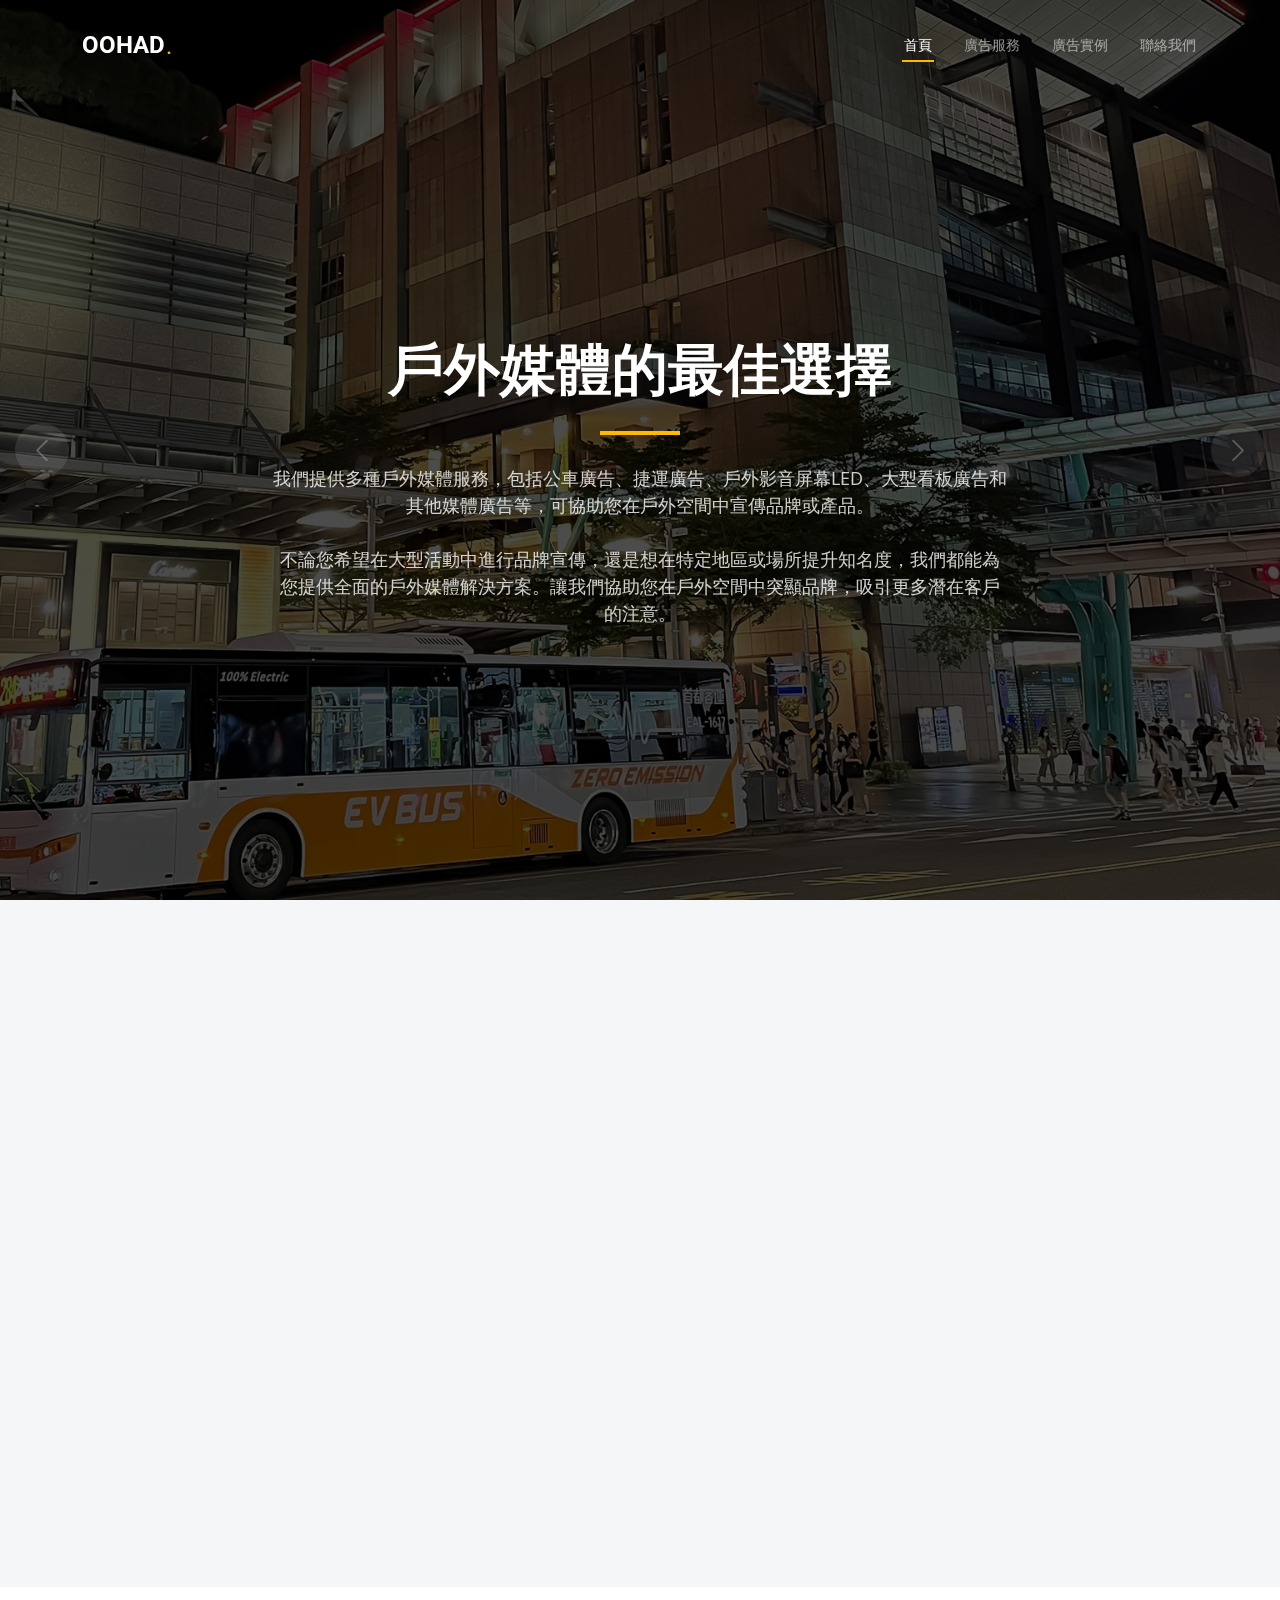
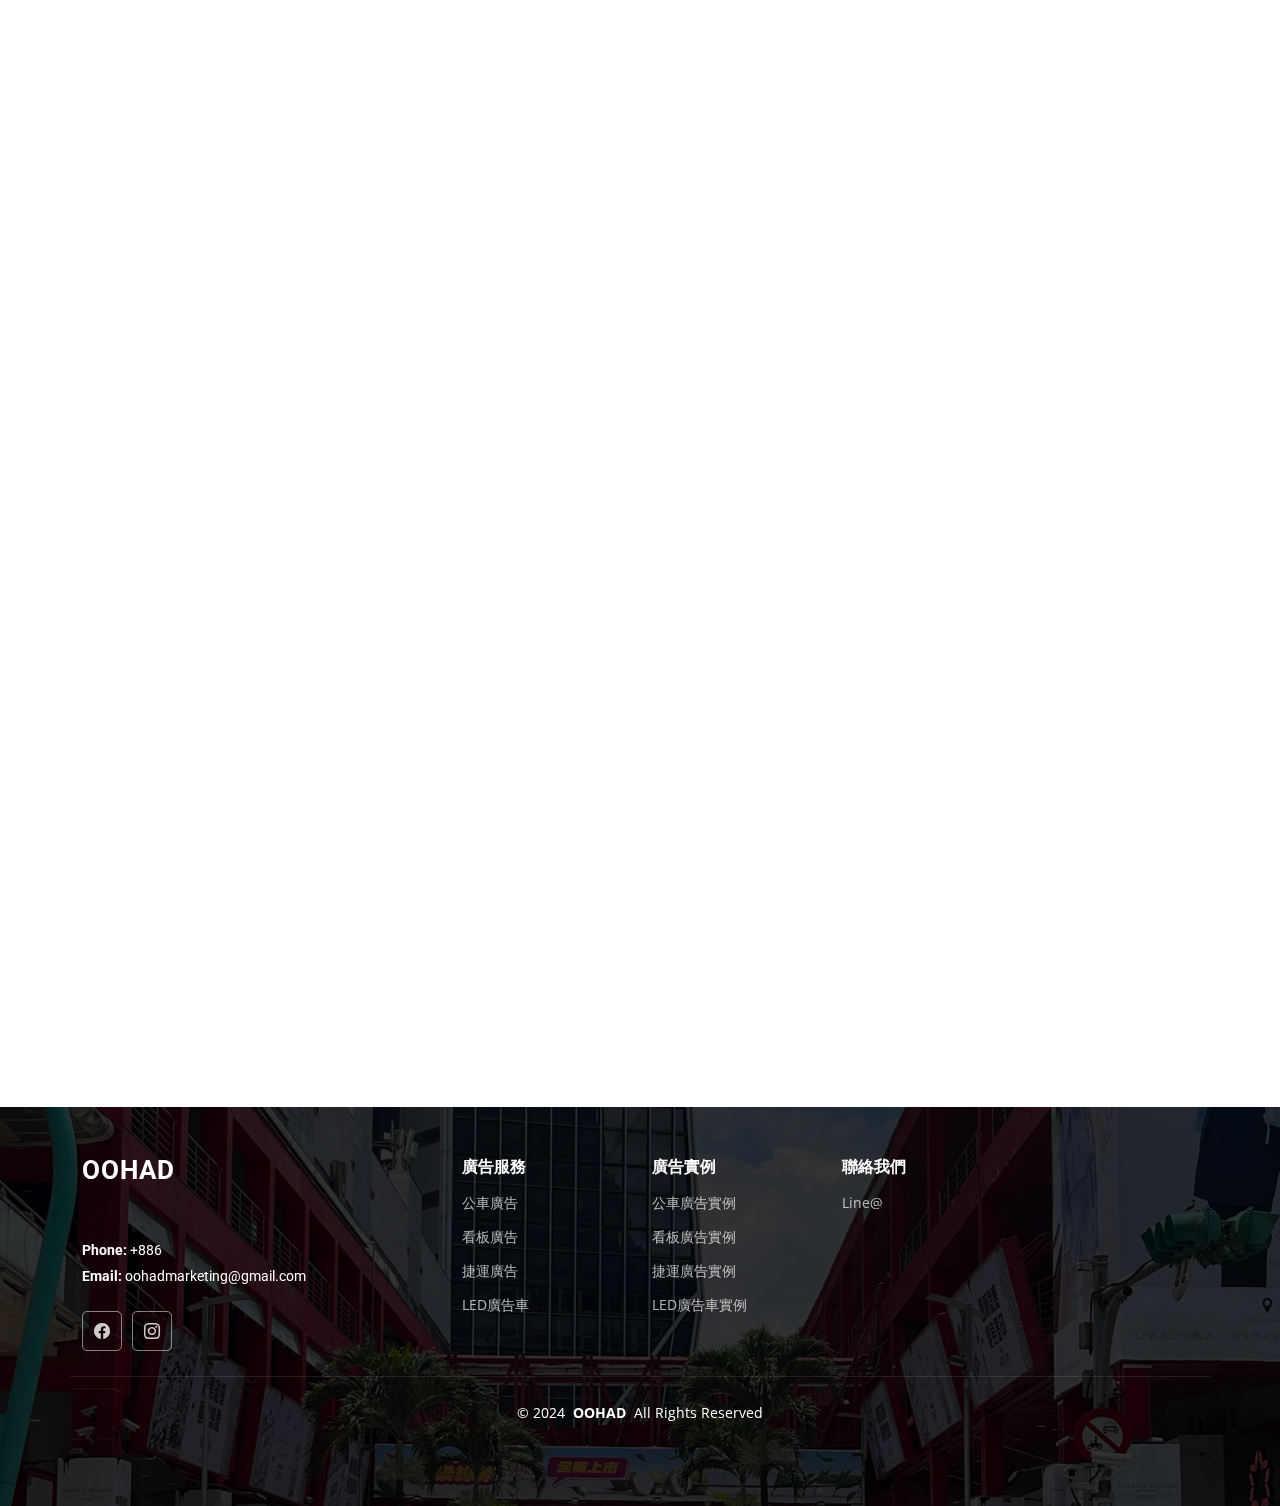
==== index.html @ e735b122 "oohad" ====
<!DOCTYPE html>
<html lang="zh-hant-TW">

<head>
  <meta charset="utf-8">
  <meta content="width=device-width, initial-scale=1.0" name="viewport">
  <title>OOHAD 戶外媒體的最佳選擇-公車廣告-捷運廣告</title>
  <meta content="" name="description">
  <meta content="" name="keywords">

  <!-- Favicons -->
  <link href="assets/img/favicon.png" rel="icon">
  <link href="assets/img/apple-touch-icon.png" rel="apple-touch-icon">

  <!-- Fonts -->
  <link href="https://fonts.googleapis.com" rel="preconnect">
  <link href="https://fonts.gstatic.com" rel="preconnect" crossorigin>
  <link href="https://fonts.googleapis.com/css2?family=Roboto:ital,wght@0,100;0,300;0,400;0,500;0,700;0,900;1,100;1,300;1,400;1,500;1,700;1,900&family=Open+Sans:ital,wght@0,300;0,400;0,500;0,600;0,700;0,800;1,300;1,400;1,500;1,600;1,700;1,800&family=Poppins:ital,wght@0,100;0,200;0,300;0,400;0,500;0,600;0,700;0,800;0,900;1,100;1,200;1,300;1,400;1,500;1,600;1,700;1,800;1,900&display=swap" rel="stylesheet">

  <!-- Vendor CSS Files -->
  <link href="assets/vendor/bootstrap/css/bootstrap.min.css" rel="stylesheet">
  <link href="assets/vendor/bootstrap-icons/bootstrap-icons.css" rel="stylesheet">
  <link href="assets/vendor/aos/aos.css" rel="stylesheet">
  <link href="assets/vendor/glightbox/css/glightbox.min.css" rel="stylesheet">
  <link href="assets/vendor/swiper/swiper-bundle.min.css" rel="stylesheet">

  <!-- Main CSS File -->
  <link href="assets/css/main.css" rel="stylesheet">

</head>

<body class="index-page">

  <header id="header" class="header d-flex align-items-center fixed-top">
    <div class="container-fluid container-xl position-relative d-flex align-items-center justify-content-between">

      <a href="index.html" class="logo d-flex align-items-center">
        <!-- Uncomment the line below if you also wish to use an image logo -->
        <!-- <img src="assets/img/logo.png" alt=""> -->
        <h1 class="sitename">OOHAD</h1> <span>.</span>
      </a>

      <nav id="navmenu" class="navmenu">
        <ul>
          <li><a href="index.html" class="active">首頁</a></li>
          <li><a href="services.html">廣告服務</a></li>
          <li><a href="projects.html">廣告實例</a></li>
          <li><a href="contact.html">聯絡我們</a></li>
        </ul>
        <i class="mobile-nav-toggle d-xl-none bi bi-list"></i>
      </nav>

    </div>
  </header>

  <main class="main">

    <!-- Hero Section -->
    <section id="hero" class="hero section">

      <div class="info d-flex align-items-center">
        <div class="container">
          <div class="row justify-content-center" data-aos="fade-up" data-aos-delay="100">
            <div class="col-lg-8 text-center">
              <h2>戶外媒體的最佳選擇</h2>    
              <p>我們提供多種戶外媒體服務，包括公車廣告、捷運廣告、戶外影音屏幕LED、大型看板廣告和其他媒體廣告等，可協助您在戶外空間中宣傳品牌或產品。<br><br>不論您希望在大型活動中進行品牌宣傳，還是想在特定地區或場所提升知名度，我們都能為您提供全面的戶外媒體解決方案。讓我們協助您在戶外空間中突顯品牌，吸引更多潛在客戶的注意。</p>
            </div>
          </div>
        </div>
      </div>

      <div id="hero-carousel" class="carousel slide" data-bs-ride="carousel" data-bs-interval="5000">

        <div class="carousel-item active">
          <img src="assets/img/hero-carousel/hero-carousel-1.jpg" alt="">
        </div>

        <a class="carousel-control-prev" href="#hero-carousel" role="button" data-bs-slide="prev">
          <span class="carousel-control-prev-icon bi bi-chevron-left" aria-hidden="true"></span>
        </a>

        <a class="carousel-control-next" href="#hero-carousel" role="button" data-bs-slide="next">
          <span class="carousel-control-next-icon bi bi-chevron-right" aria-hidden="true"></span>
        </a>

      </div>

    </section><!-- /Hero Section -->

    <!-- Services Section -->
    <section id="services" class="services section">

      <!-- Section Title -->
      <div class="container section-title" data-aos="fade-up">
        <h2>我們的服務</h2>
      </div><!-- End Section Title -->

      <div class="container">

        <div class="row justify-content-center">

          <div class="col-xl-3 col-lg-4 col-md-6" data-aos="fade-up" data-aos-delay="100">
            <div class="service-item  position-relative">
              <div class="icon">
                <i class="fa-solid fa-mountain-city"></i>
              </div>
              <h3>公車廣告</h3>
              <h5>車體內外統一設計規劃</h5>       
              <p>利用公車載客量多、路線固定、行駛路線覆蓋廣泛等特點，有效投遞目標受眾。<br>不僅能吸引潛在客戶的注意力，還能增加廣告主知名度、提升廣告效果和產品銷量。</p>
              <!--<a href="#" class="readmore stretched-link">Read more <i class="bi bi-arrow-right"></i></a>-->
            </div>
          </div><!-- End Service Item -->

          <div class="col-xl-3 col-lg-4 col-md-6" data-aos="fade-up" data-aos-delay="200">
            <div class="service-item position-relative">
              <div class="icon">
                <i class="fa-solid fa-arrow-up-from-ground-water"></i>
              </div>
              <h3>看板廣告</h3>
              <h5>戶外看板、LED廣告看板</h5> 
              <p>醒目的看板廣告能吸引顧客目光並提高品牌知名度。<br>無論是在城市的街道上、購物中心、LED廣告看板，都能夠向潛在客戶展示企業的產品、服務或促銷信息。</p>
              <!--<a href="#" class="readmore stretched-link">Read more <i class="bi bi-arrow-right"></i></a>-->
            </div>
          </div><!-- End Service Item -->

          <div class="col-xl-3 col-lg-4 col-md-6" data-aos="fade-up" data-aos-delay="300">
            <div class="service-item position-relative">
              <div class="icon">
                <i class="fa-solid fa-compass-drafting"></i>
              </div>
              <h3>捷運廣告</h3>
              <h5>台北捷運燈箱、壁貼廣告</h5>
              <p>極大量的通勤乘客，能夠確保廣告受眾數量龐大。<br>線路遍布各主要商業區、繁華地段和住宅區，能實現準確的目標受眾定位。</p>
              <!--<a href="#" class="readmore stretched-link">Read more <i class="bi bi-arrow-right"></i></a>-->
            </div>
          </div><!-- End Service Item -->

          <div class="col-xl-3 col-lg-4 col-md-6" data-aos="fade-up" data-aos-delay="400">
            <div class="service-item position-relative">
              <div class="icon">
                <i class="fa-solid fa-trowel-bricks"></i>
              </div>
              <h3>LED廣告車</h3>
              <h5>大型LED貨櫃廣告車</h5>    
              <p>大型LED行動廣告車可行駛於各商圈、假日定點活動。<br>可播放圖片、影片，有效提高曝光率，適用於各項宣傳活動。</p>
              <!--<a href="#" class="readmore stretched-link">Read more <i class="bi bi-arrow-right"></i></a>-->
            </div>
          </div><!-- End Service Item -->

        </div>

      </div>

    </section><!-- /Services Section -->

    <!-- Projects Section -->
    <section id="projects" class="projects section">

      <!-- Section Title -->
      <div class="container section-title" data-aos="fade-up">
        <h2 class="">廣告實例</h2>
      </div><!-- End Section Title -->

      <div class="container">

        <div class="isotope-layout" data-default-filter="*" data-layout="masonry" data-sort="original-order">

          <ul class="portfolio-filters isotope-filters" data-aos="fade-up" data-aos-delay="100">
            <li data-filter="*" class="filter-active">全部</li>
            <li data-filter=".filter-bus_advertise">公車廣告實例</li>
            <li data-filter=".filter-board_advertise">看板廣告實例</li>
            <li data-filter=".filter-mrt_advertise">捷運廣告實例</li>
            <li data-filter=".filter-led_advertise">LED廣告車實例</li>
          </ul><!-- End Portfolio Filters -->

          <div class="row gy-4 isotope-container" data-aos="fade-up" data-aos-delay="200">

            <div class="col-lg-4 col-md-6 portfolio-item isotope-item filter-bus_advertise">
              <div class="portfolio-content h-100">
                <img src="assets/img/projects/bus_advertise-1.jpg" class="img-fluid" alt="">
                <div class="portfolio-info">
                  <h4>客運路線</h4>
                  <p>刊登廣告描述</p>
                  <a href="assets/img/projects/bus_advertise-1.jpg" title="App 1" data-gallery="portfolio-gallery-app" class="glightbox preview-link"><i class="bi bi-zoom-in"></i></a>
                  <a href="#" title="More Details" class="details-link"><i class="bi bi-link-45deg"></i></a>
                </div>
              </div>
            </div><!-- End Portfolio Item -->

            <div class="col-lg-4 col-md-6 portfolio-item isotope-item filter-board_advertise">
              <div class="portfolio-content h-100">
                <img src="assets/img/projects/board_advertise-1.jpg" class="img-fluid" alt="">
                <div class="portfolio-info">
                  <h4>廣告位置</h4>
                  <p>刊登廣告描述</p>
                  <a href="assets/img/projects/board_advertise-1.jpg" title="Product 1" data-gallery="portfolio-gallery-product" class="glightbox preview-link"><i class="bi bi-zoom-in"></i></a>
                  <a href="#" title="More Details" class="details-link"><i class="bi bi-link-45deg"></i></a>
                </div>
              </div>
            </div><!-- End Portfolio Item -->

            <div class="col-lg-4 col-md-6 portfolio-item isotope-item filter-mrt_advertise">
              <div class="portfolio-content h-100">
                <img src="assets/img/projects/mrt_advertise-1.jpg" class="img-fluid" alt="">
                <div class="portfolio-info">
                  <h4>廣告位置</h4>
                  <p>刊登廣告描述</p>
                  <a href="assets/img/projects/mrt_advertise-1.jpg" title="Branding 1" data-gallery="portfolio-gallery-branding" class="glightbox preview-link"><i class="bi bi-zoom-in"></i></a>
                  <a href="#" title="More Details" class="details-link"><i class="bi bi-link-45deg"></i></a>
                </div>
              </div>
            </div><!-- End Portfolio Item -->

            <div class="col-lg-4 col-md-6 portfolio-item isotope-item filter-bus_advertise">
              <div class="portfolio-content h-100">
                <img src="assets/img/projects/bus_advertise-2.jpg" class="img-fluid" alt="">
                <div class="portfolio-info">
                  <h4>客運路線</h4>
                  <p>刊登廣告描述</p>
                  <a href="assets/img/projects/bus_advertise-2.jpg" title="Branding 1" data-gallery="portfolio-gallery-book" class="glightbox preview-link"><i class="bi bi-zoom-in"></i></a>
                  <a href="#" title="More Details" class="details-link"><i class="bi bi-link-45deg"></i></a>
                </div>
              </div>
            </div><!-- End Portfolio Item -->

            <div class="col-lg-4 col-md-6 portfolio-item isotope-item filter-board_advertise">
              <div class="portfolio-content h-100">
                <img src="assets/img/projects/board_advertise-2.jpg" class="img-fluid" alt="">
                <div class="portfolio-info">
                  <h4>廣告位置</h4>
                  <p>刊登廣告描述</p>
                  <a href="assets/img/projects/board_advertise-2.jpg" title="App 2" data-gallery="portfolio-gallery-app" class="glightbox preview-link"><i class="bi bi-zoom-in"></i></a>
                  <a href="#" title="More Details" class="details-link"><i class="bi bi-link-45deg"></i></a>
                </div>
              </div>
            </div><!-- End Portfolio Item -->

            <div class="col-lg-4 col-md-6 portfolio-item isotope-item filter-led_advertise">
              <div class="portfolio-content h-100">
                <img src="assets/img/projects/led_advertise-2.jpg" class="img-fluid" alt="">
                <div class="portfolio-info">
                  <h4>廣告位置</h4>
                  <p>刊登廣告描述</p>
                  <a href="assets/img/projects/led_advertise-2.jpg" title="Product 2" data-gallery="portfolio-gallery-product" class="glightbox preview-link"><i class="bi bi-zoom-in"></i></a>
                  <a href="#" title="More Details" class="details-link"><i class="bi bi-link-45deg"></i></a>
                </div>
              </div>
            </div><!-- End Portfolio Item -->

            <div class="col-lg-4 col-md-6 portfolio-item isotope-item filter-bus_advertise">
              <div class="portfolio-content h-100">
                <img src="assets/img/projects/bus_advertise-3.jpg" class="img-fluid" alt="">
                <div class="portfolio-info">
                  <h4>客運路線</h4>
                  <p>刊登廣告描述</p>
                  <a href="assets/img/projects/bus_advertise-3.jpg" title="Branding 2" data-gallery="portfolio-gallery-branding" class="glightbox preview-link"><i class="bi bi-zoom-in"></i></a>
                  <a href="#" title="More Details" class="details-link"><i class="bi bi-link-45deg"></i></a>
                </div>
              </div>
            </div><!-- End Portfolio Item -->

            <div class="col-lg-4 col-md-6 portfolio-item isotope-item filter-led_advertise">
              <div class="portfolio-content h-100">
                <img src="assets/img/projects/led_advertise-3.jpg" class="img-fluid" alt="">
                <div class="portfolio-info">
                  <h4>廣告位置</h4>
                  <p>刊登廣告描述</p>
                  <a href="assets/img/projects/led_advertise-3.jpg" title="Branding 2" data-gallery="portfolio-gallery-book" class="glightbox preview-link"><i class="bi bi-zoom-in"></i></a>
                  <a href="#" title="More Details" class="details-link"><i class="bi bi-link-45deg"></i></a>
                </div>
              </div>
            </div><!-- End Portfolio Item -->

            <div class="col-lg-4 col-md-6 portfolio-item isotope-item filter-bus_advertise">
              <div class="portfolio-content h-100">
                <img src="assets/img/projects/bus_advertise-4.jpg" class="img-fluid" alt="">
                <div class="portfolio-info">
                  <h4>客運路線</h4>
                  <p>刊登廣告描述</p>
                  <a href="assets/img/projects/bus_advertise-4.jpg" title="App 3" data-gallery="portfolio-gallery-app" class="glightbox preview-link"><i class="bi bi-zoom-in"></i></a>
                  <a href="#" title="More Details" class="details-link"><i class="bi bi-link-45deg"></i></a>
                </div>
              </div>
            </div><!-- End Portfolio Item -->

          </div><!-- End Portfolio Container -->

        </div>

      </div>

    </section><!-- /Projects Section -->

  </main>

  <footer id="footer" class="footer">

    <div class="container footer-top">
      <div class="row gy-4">
        <div class="col-lg-4 col-md-6 footer-about">
          <a href="index.html" class="logo d-flex align-items-center">
            <span class="sitename">OOHAD</span>
          </a>
          <div class="footer-contact pt-3">
            <p class="mt-3"><strong>Phone:</strong> <span>+886</span></p>
            <p><strong>Email:</strong> <span>oohadmarketing@gmail.com</span></p>
          </div>
          <div class="social-links d-flex mt-4">
            <a href=""><i class="bi bi-facebook"></i></a>
            <a href=""><i class="bi bi-instagram"></i></a>
          </div>
        </div>

        <div class="col-lg-2 col-md-3 footer-links">
          <h4>廣告服務</h4>
          <ul>
            <li><a href="#">公車廣告</a></li>
            <li><a href="#">看板廣告</a></li>
            <li><a href="#">捷運廣告</a></li>
            <li><a href="#">LED廣告車</a></li>
          </ul>
        </div>

        <div class="col-lg-2 col-md-3 footer-links">
          <h4>廣告實例</h4>
          <ul>
            <li><a href="#">公車廣告實例</a></li>
            <li><a href="#">看板廣告實例</a></li>
            <li><a href="#">捷運廣告實例</a></li>
            <li><a href="#">LED廣告車實例</a></li>
          </ul>
        </div>

        <div class="col-lg-2 col-md-3 footer-links">
          <h4>聯絡我們</h4>
          <ul>
            <li><a href="#">Line@</a></li>
          </ul>
        </div>

      </div>
    </div>

    <div class="container copyright text-center mt-4">
      <p>© 2024<span></span> <strong class="px-1 sitename">OOHAD</strong> <span>All Rights Reserved</span></p>
      <div class="credits">
        <!-- All the links in the footer should remain intact. -->
        <!-- You can delete the links only if you've purchased the pro version. -->
        <!-- Licensing information: https://bootstrapmade.com/license/ -->
        <!-- Purchase the pro version with working PHP/AJAX contact form: [buy-url] -->
        <!-- led_advertiseed by <a href="https://bootstrapmade.com/">BootstrapMade</a>-->
      </div>
    </div>

  </footer>

  <!-- Scroll Top -->
  <a href="#" id="scroll-top" class="scroll-top d-flex align-items-center justify-content-center"><i class="bi bi-arrow-up-short"></i></a>

  <!-- Preloader -->
  <div id="preloader"></div>

  <!-- Vendor JS Files -->
  <script src="assets/vendor/bootstrap/js/bootstrap.bundle.min.js"></script>
  <script src="assets/vendor/php-email-form/validate.js"></script>
  <script src="assets/vendor/aos/aos.js"></script>
  <script src="assets/vendor/glightbox/js/glightbox.min.js"></script>
  <script src="assets/vendor/imagesloaded/imagesloaded.pkgd.min.js"></script>
  <script src="assets/vendor/isotope-layout/isotope.pkgd.min.js"></script>
  <script src="assets/vendor/swiper/swiper-bundle.min.js"></script>
  <script src="assets/vendor/purecounter/purecounter_vanilla.js"></script>

  <!-- Main JS File -->
  <script src="assets/js/main.js"></script>

</body>

</html>
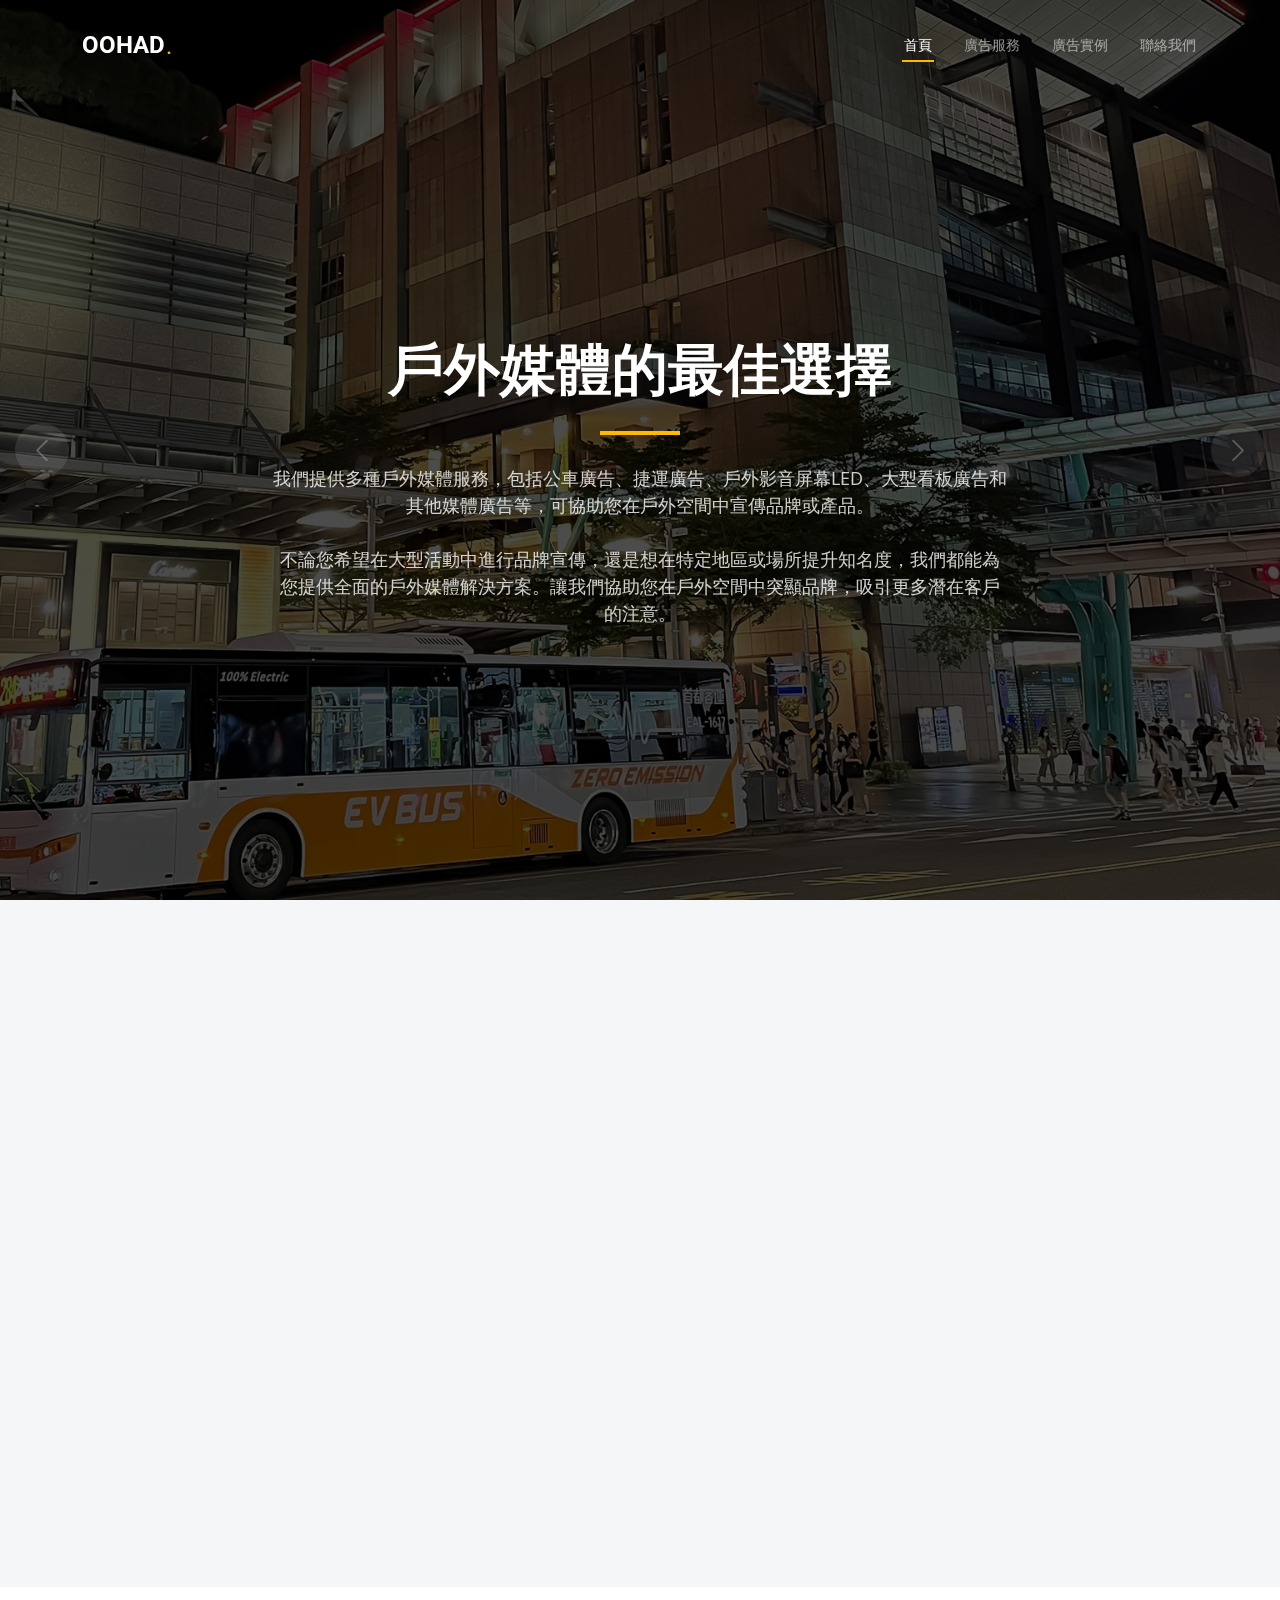
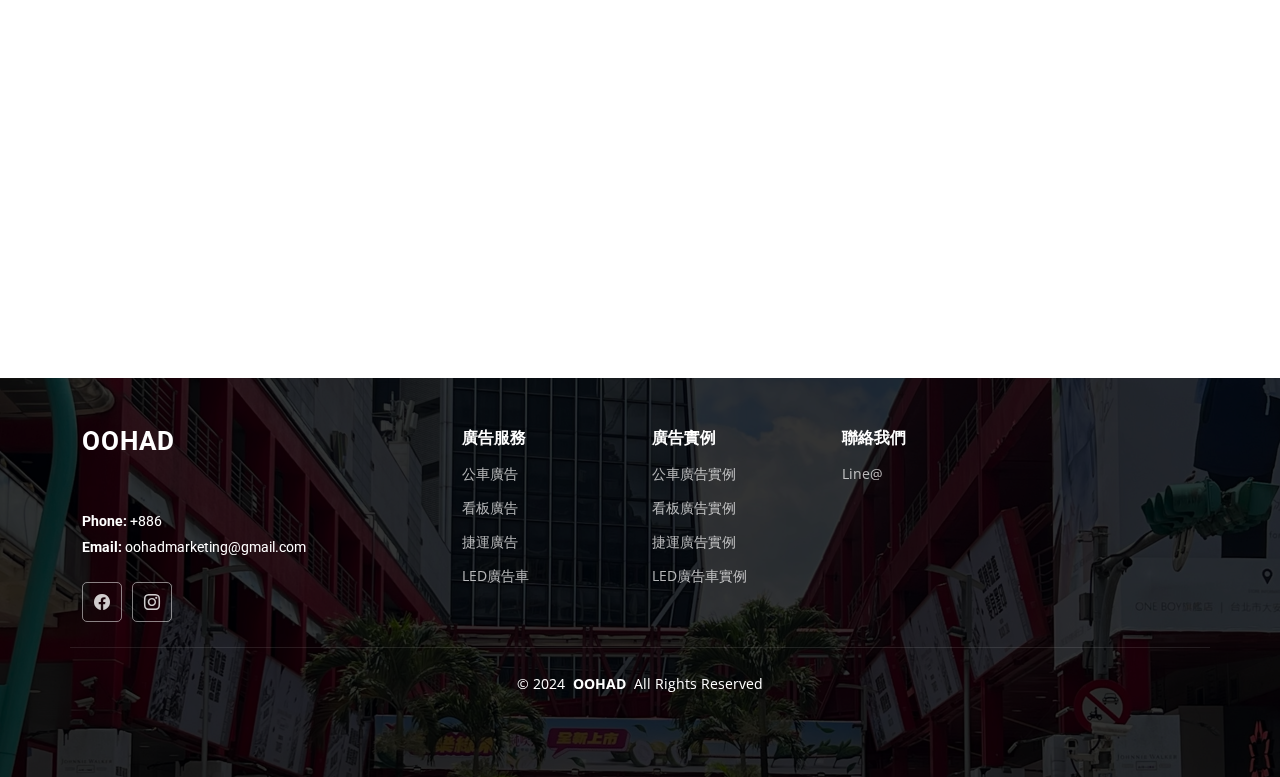
==== commit a46b579e: "Add files via upload" ====
--- a/index.html
+++ b/index.html
@@ -177,11 +177,11 @@
 
             <div class="col-lg-4 col-md-6 portfolio-item isotope-item filter-bus_advertise">
               <div class="portfolio-content h-100">
-                <img src="assets/img/projects/bus_advertise-1.jpg" class="img-fluid" alt="">
+                <img src="assets/img/projects/bus_advertise-1.png" class="img-fluid" alt="">
                 <div class="portfolio-info">
                   <h4>客運路線</h4>
                   <p>刊登廣告描述</p>
-                  <a href="assets/img/projects/bus_advertise-1.jpg" title="App 1" data-gallery="portfolio-gallery-app" class="glightbox preview-link"><i class="bi bi-zoom-in"></i></a>
+                  <a href="assets/img/projects/bus_advertise-1.png" title="App 1" data-gallery="portfolio-gallery-app" class="glightbox preview-link"><i class="bi bi-zoom-in"></i></a>
                   <a href="#" title="More Details" class="details-link"><i class="bi bi-link-45deg"></i></a>
                 </div>
               </div>
@@ -189,11 +189,11 @@
 
             <div class="col-lg-4 col-md-6 portfolio-item isotope-item filter-board_advertise">
               <div class="portfolio-content h-100">
-                <img src="assets/img/projects/board_advertise-1.jpg" class="img-fluid" alt="">
-                <div class="portfolio-info">
-                  <h4>廣告位置</h4>
-                  <p>刊登廣告描述</p>
-                  <a href="assets/img/projects/board_advertise-1.jpg" title="Product 1" data-gallery="portfolio-gallery-product" class="glightbox preview-link"><i class="bi bi-zoom-in"></i></a>
+                <img src="assets/img/projects/board_advertise-1.png" class="img-fluid" alt="">
+                <div class="portfolio-info">
+                  <h4>廣告位置</h4>
+                  <p>刊登廣告描述</p>
+                  <a href="assets/img/projects/board_advertise-1.png" title="Product 1" data-gallery="portfolio-gallery-product" class="glightbox preview-link"><i class="bi bi-zoom-in"></i></a>
                   <a href="#" title="More Details" class="details-link"><i class="bi bi-link-45deg"></i></a>
                 </div>
               </div>
@@ -201,11 +201,11 @@
 
             <div class="col-lg-4 col-md-6 portfolio-item isotope-item filter-mrt_advertise">
               <div class="portfolio-content h-100">
-                <img src="assets/img/projects/mrt_advertise-1.jpg" class="img-fluid" alt="">
-                <div class="portfolio-info">
-                  <h4>廣告位置</h4>
-                  <p>刊登廣告描述</p>
-                  <a href="assets/img/projects/mrt_advertise-1.jpg" title="Branding 1" data-gallery="portfolio-gallery-branding" class="glightbox preview-link"><i class="bi bi-zoom-in"></i></a>
+                <img src="assets/img/projects/mrt_advertise-1.png" class="img-fluid" alt="">
+                <div class="portfolio-info">
+                  <h4>廣告位置</h4>
+                  <p>刊登廣告描述</p>
+                  <a href="assets/img/projects/mrt_advertise-1.png" title="Branding 1" data-gallery="portfolio-gallery-branding" class="glightbox preview-link"><i class="bi bi-zoom-in"></i></a>
                   <a href="#" title="More Details" class="details-link"><i class="bi bi-link-45deg"></i></a>
                 </div>
               </div>
@@ -213,11 +213,11 @@
 
             <div class="col-lg-4 col-md-6 portfolio-item isotope-item filter-bus_advertise">
               <div class="portfolio-content h-100">
-                <img src="assets/img/projects/bus_advertise-2.jpg" class="img-fluid" alt="">
+                <img src="assets/img/projects/bus_advertise-2.png" class="img-fluid" alt="">
                 <div class="portfolio-info">
                   <h4>客運路線</h4>
                   <p>刊登廣告描述</p>
-                  <a href="assets/img/projects/bus_advertise-2.jpg" title="Branding 1" data-gallery="portfolio-gallery-book" class="glightbox preview-link"><i class="bi bi-zoom-in"></i></a>
+                  <a href="assets/img/projects/bus_advertise-2.png" title="Branding 1" data-gallery="portfolio-gallery-book" class="glightbox preview-link"><i class="bi bi-zoom-in"></i></a>
                   <a href="#" title="More Details" class="details-link"><i class="bi bi-link-45deg"></i></a>
                 </div>
               </div>
@@ -225,11 +225,11 @@
 
             <div class="col-lg-4 col-md-6 portfolio-item isotope-item filter-board_advertise">
               <div class="portfolio-content h-100">
-                <img src="assets/img/projects/board_advertise-2.jpg" class="img-fluid" alt="">
-                <div class="portfolio-info">
-                  <h4>廣告位置</h4>
-                  <p>刊登廣告描述</p>
-                  <a href="assets/img/projects/board_advertise-2.jpg" title="App 2" data-gallery="portfolio-gallery-app" class="glightbox preview-link"><i class="bi bi-zoom-in"></i></a>
+                <img src="assets/img/projects/board_advertise-2.png" class="img-fluid" alt="">
+                <div class="portfolio-info">
+                  <h4>廣告位置</h4>
+                  <p>刊登廣告描述</p>
+                  <a href="assets/img/projects/board_advertise-2.png" title="App 2" data-gallery="portfolio-gallery-app" class="glightbox preview-link"><i class="bi bi-zoom-in"></i></a>
                   <a href="#" title="More Details" class="details-link"><i class="bi bi-link-45deg"></i></a>
                 </div>
               </div>
@@ -237,11 +237,11 @@
 
             <div class="col-lg-4 col-md-6 portfolio-item isotope-item filter-led_advertise">
               <div class="portfolio-content h-100">
-                <img src="assets/img/projects/led_advertise-2.jpg" class="img-fluid" alt="">
-                <div class="portfolio-info">
-                  <h4>廣告位置</h4>
-                  <p>刊登廣告描述</p>
-                  <a href="assets/img/projects/led_advertise-2.jpg" title="Product 2" data-gallery="portfolio-gallery-product" class="glightbox preview-link"><i class="bi bi-zoom-in"></i></a>
+                <img src="assets/img/projects/led_advertise-2.png" class="img-fluid" alt="">
+                <div class="portfolio-info">
+                  <h4>廣告位置</h4>
+                  <p>刊登廣告描述</p>
+                  <a href="assets/img/projects/led_advertise-2.png" title="Product 2" data-gallery="portfolio-gallery-product" class="glightbox preview-link"><i class="bi bi-zoom-in"></i></a>
                   <a href="#" title="More Details" class="details-link"><i class="bi bi-link-45deg"></i></a>
                 </div>
               </div>
@@ -249,11 +249,11 @@
 
             <div class="col-lg-4 col-md-6 portfolio-item isotope-item filter-bus_advertise">
               <div class="portfolio-content h-100">
-                <img src="assets/img/projects/bus_advertise-3.jpg" class="img-fluid" alt="">
+                <img src="assets/img/projects/bus_advertise-3.png" class="img-fluid" alt="">
                 <div class="portfolio-info">
                   <h4>客運路線</h4>
                   <p>刊登廣告描述</p>
-                  <a href="assets/img/projects/bus_advertise-3.jpg" title="Branding 2" data-gallery="portfolio-gallery-branding" class="glightbox preview-link"><i class="bi bi-zoom-in"></i></a>
+                  <a href="assets/img/projects/bus_advertise-3.png" title="Branding 2" data-gallery="portfolio-gallery-branding" class="glightbox preview-link"><i class="bi bi-zoom-in"></i></a>
                   <a href="#" title="More Details" class="details-link"><i class="bi bi-link-45deg"></i></a>
                 </div>
               </div>
@@ -261,11 +261,11 @@
 
             <div class="col-lg-4 col-md-6 portfolio-item isotope-item filter-led_advertise">
               <div class="portfolio-content h-100">
-                <img src="assets/img/projects/led_advertise-3.jpg" class="img-fluid" alt="">
-                <div class="portfolio-info">
-                  <h4>廣告位置</h4>
-                  <p>刊登廣告描述</p>
-                  <a href="assets/img/projects/led_advertise-3.jpg" title="Branding 2" data-gallery="portfolio-gallery-book" class="glightbox preview-link"><i class="bi bi-zoom-in"></i></a>
+                <img src="assets/img/projects/led_advertise-3.png" class="img-fluid" alt="">
+                <div class="portfolio-info">
+                  <h4>廣告位置</h4>
+                  <p>刊登廣告描述</p>
+                  <a href="assets/img/projects/led_advertise-3.png" title="Branding 2" data-gallery="portfolio-gallery-book" class="glightbox preview-link"><i class="bi bi-zoom-in"></i></a>
                   <a href="#" title="More Details" class="details-link"><i class="bi bi-link-45deg"></i></a>
                 </div>
               </div>
@@ -273,11 +273,11 @@
 
             <div class="col-lg-4 col-md-6 portfolio-item isotope-item filter-bus_advertise">
               <div class="portfolio-content h-100">
-                <img src="assets/img/projects/bus_advertise-4.jpg" class="img-fluid" alt="">
+                <img src="assets/img/projects/bus_advertise-4.png" class="img-fluid" alt="">
                 <div class="portfolio-info">
                   <h4>客運路線</h4>
                   <p>刊登廣告描述</p>
-                  <a href="assets/img/projects/bus_advertise-4.jpg" title="App 3" data-gallery="portfolio-gallery-app" class="glightbox preview-link"><i class="bi bi-zoom-in"></i></a>
+                  <a href="assets/img/projects/bus_advertise-4.png" title="App 3" data-gallery="portfolio-gallery-app" class="glightbox preview-link"><i class="bi bi-zoom-in"></i></a>
                   <a href="#" title="More Details" class="details-link"><i class="bi bi-link-45deg"></i></a>
                 </div>
               </div>
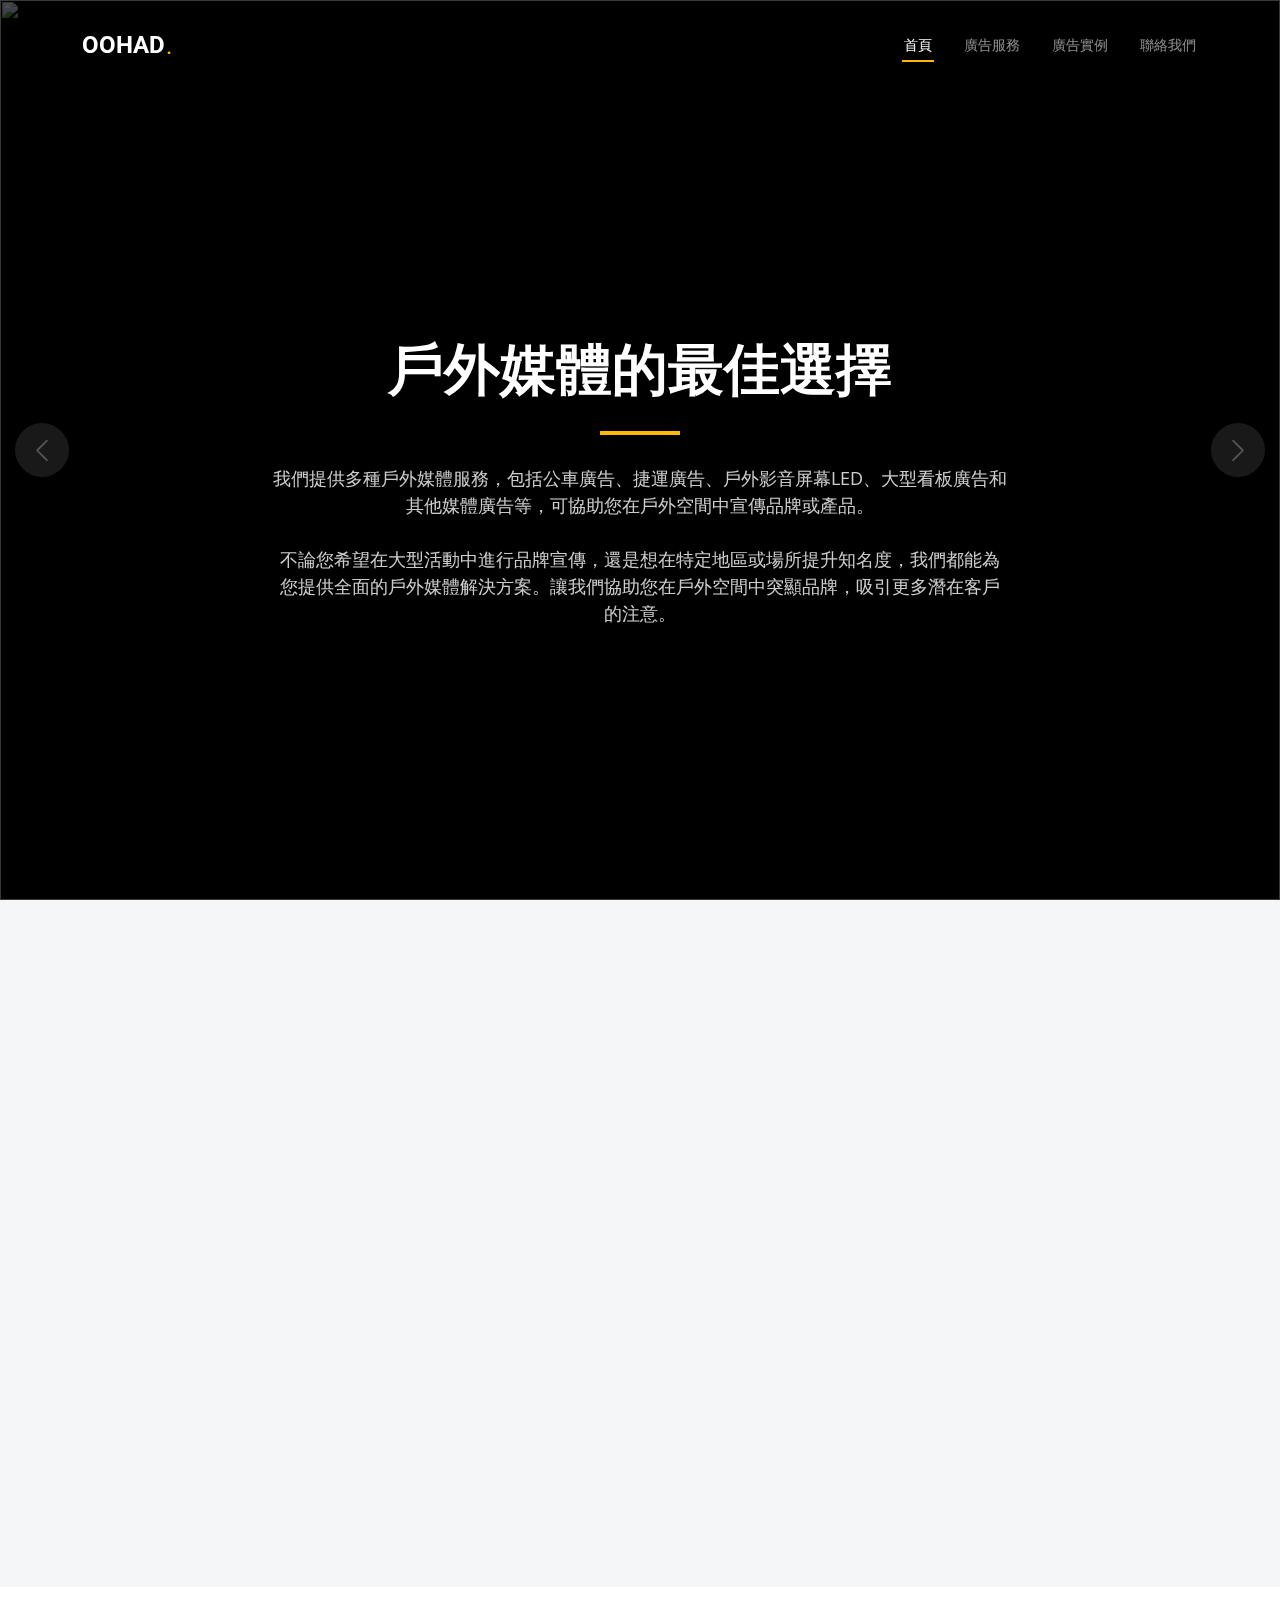
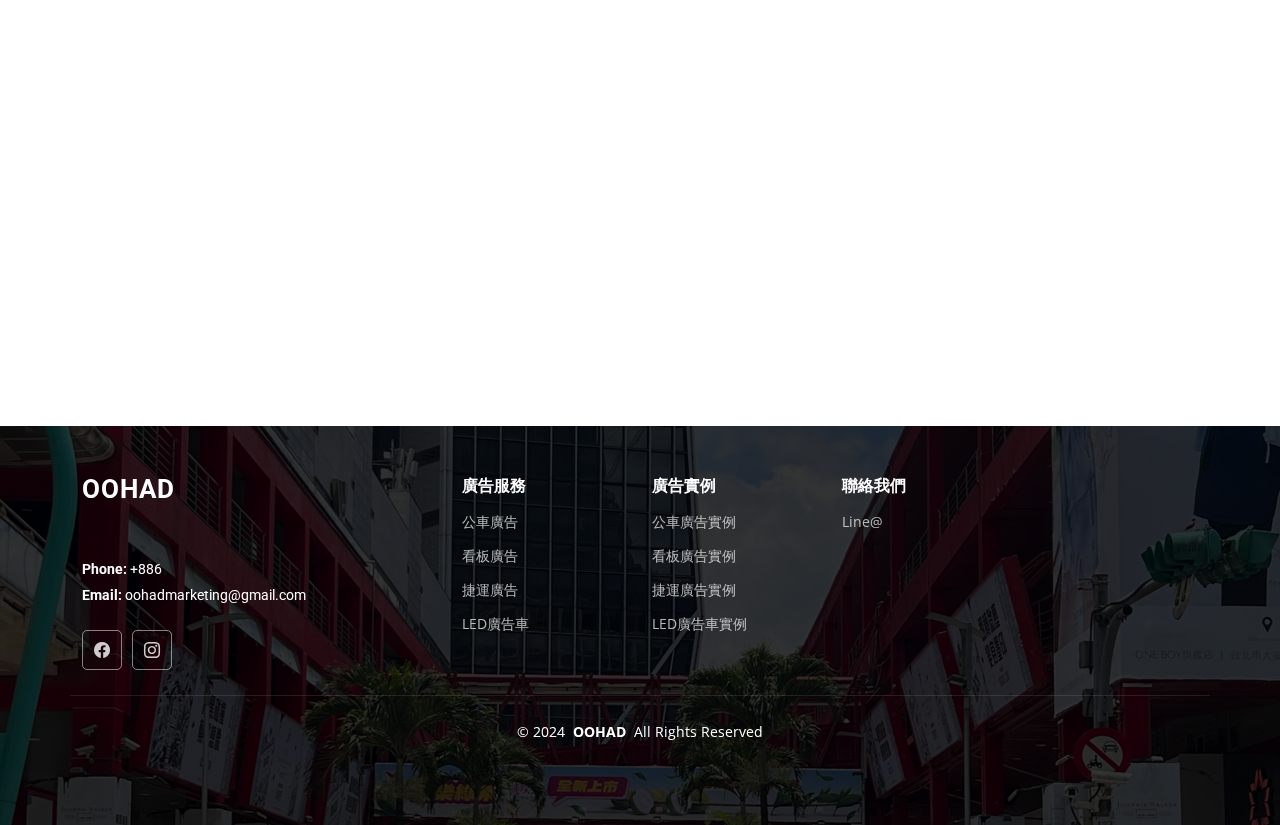
==== commit 4c2dd40e: "Add files via upload" ====
--- a/index.html
+++ b/index.html
@@ -11,7 +11,7 @@
   <!-- Favicons -->
   <link href="assets/img/favicon.png" rel="icon">
   <link href="assets/img/apple-touch-icon.png" rel="apple-touch-icon">
-
+  
   <!-- Fonts -->
   <link href="https://fonts.googleapis.com" rel="preconnect">
   <link href="https://fonts.gstatic.com" rel="preconnect" crossorigin>
@@ -102,7 +102,7 @@
           <div class="col-xl-3 col-lg-4 col-md-6" data-aos="fade-up" data-aos-delay="100">
             <div class="service-item  position-relative">
               <div class="icon">
-                <i class="fa-solid fa-mountain-city"></i>
+                <i class="fa-solid fa-bus" style="font-size: 3rem"></i>
               </div>
               <h3>公車廣告</h3>
               <h5>車體內外統一設計規劃</h5>       
@@ -114,7 +114,7 @@
           <div class="col-xl-3 col-lg-4 col-md-6" data-aos="fade-up" data-aos-delay="200">
             <div class="service-item position-relative">
               <div class="icon">
-                <i class="fa-solid fa-arrow-up-from-ground-water"></i>
+                <i class="fa-solid fa-audio-description" style="font-size: 3rem"></i>
               </div>
               <h3>看板廣告</h3>
               <h5>戶外看板、LED廣告看板</h5> 
@@ -126,7 +126,7 @@
           <div class="col-xl-3 col-lg-4 col-md-6" data-aos="fade-up" data-aos-delay="300">
             <div class="service-item position-relative">
               <div class="icon">
-                <i class="fa-solid fa-compass-drafting"></i>
+                <i class="fa-solid fa-train-subway" style="font-size: 3rem"></i>
               </div>
               <h3>捷運廣告</h3>
               <h5>台北捷運燈箱、壁貼廣告</h5>
@@ -138,7 +138,7 @@
           <div class="col-xl-3 col-lg-4 col-md-6" data-aos="fade-up" data-aos-delay="400">
             <div class="service-item position-relative">
               <div class="icon">
-                <i class="fa-solid fa-trowel-bricks"></i>
+                <i class="fa-solid fa-truck-moving" style="font-size: 3rem"></i>
               </div>
               <h3>LED廣告車</h3>
               <h5>大型LED貨櫃廣告車</h5>    
@@ -167,121 +167,157 @@
 
           <ul class="portfolio-filters isotope-filters" data-aos="fade-up" data-aos-delay="100">
             <li data-filter="*" class="filter-active">全部</li>
-            <li data-filter=".filter-bus_advertise">公車廣告實例</li>
-            <li data-filter=".filter-board_advertise">看板廣告實例</li>
-            <li data-filter=".filter-mrt_advertise">捷運廣告實例</li>
-            <li data-filter=".filter-led_advertise">LED廣告車實例</li>
+            <li data-filter=".filter-bus_projects">公車廣告實例</li>
+            <li data-filter=".filter-board_projects">看板廣告實例</li>
+            <li data-filter=".filter-mrt_projects">捷運廣告實例</li>
+            <li data-filter=".filter-led_projects">LED廣告車實例</li>
           </ul><!-- End Portfolio Filters -->
 
           <div class="row gy-4 isotope-container" data-aos="fade-up" data-aos-delay="200">
 
-            <div class="col-lg-4 col-md-6 portfolio-item isotope-item filter-bus_advertise">
-              <div class="portfolio-content h-100">
-                <img src="assets/img/projects/bus_advertise-1.png" class="img-fluid" alt="">
+            <div class="col-lg-4 col-md-6 portfolio-item isotope-item filter-bus_projects">
+              <div class="portfolio-content h-100">
+                <img src="assets/img/projects/bus_projects-1.png" class="img-fluid" alt="">
                 <div class="portfolio-info">
                   <h4>客運路線</h4>
                   <p>刊登廣告描述</p>
-                  <a href="assets/img/projects/bus_advertise-1.png" title="App 1" data-gallery="portfolio-gallery-app" class="glightbox preview-link"><i class="bi bi-zoom-in"></i></a>
-                  <a href="#" title="More Details" class="details-link"><i class="bi bi-link-45deg"></i></a>
-                </div>
-              </div>
-            </div><!-- End Portfolio Item -->
-
-            <div class="col-lg-4 col-md-6 portfolio-item isotope-item filter-board_advertise">
-              <div class="portfolio-content h-100">
-                <img src="assets/img/projects/board_advertise-1.png" class="img-fluid" alt="">
+                  <a href="assets/img/projects/bus_projects-1.png" title="App 1" data-gallery="portfolio-gallery-app" class="glightbox preview-link"><i class="bi bi-zoom-in"></i></a>
+                  <a href="#" title="More Details" class="details-link"><i class="bi bi-link-45deg"></i></a>
+                </div>
+              </div>
+            </div><!-- End Portfolio Item -->
+
+            <div class="col-lg-4 col-md-6 portfolio-item isotope-item filter-board_projects">
+              <div class="portfolio-content h-100">
+                <img src="assets/img/projects/board_projects-1.png" class="img-fluid" alt="">
                 <div class="portfolio-info">
                   <h4>廣告位置</h4>
                   <p>刊登廣告描述</p>
-                  <a href="assets/img/projects/board_advertise-1.png" title="Product 1" data-gallery="portfolio-gallery-product" class="glightbox preview-link"><i class="bi bi-zoom-in"></i></a>
-                  <a href="#" title="More Details" class="details-link"><i class="bi bi-link-45deg"></i></a>
-                </div>
-              </div>
-            </div><!-- End Portfolio Item -->
-
-            <div class="col-lg-4 col-md-6 portfolio-item isotope-item filter-mrt_advertise">
-              <div class="portfolio-content h-100">
-                <img src="assets/img/projects/mrt_advertise-1.png" class="img-fluid" alt="">
+                  <a href="assets/img/projects/board_projects-1.png" title="Product 1" data-gallery="portfolio-gallery-product" class="glightbox preview-link"><i class="bi bi-zoom-in"></i></a>
+                  <a href="#" title="More Details" class="details-link"><i class="bi bi-link-45deg"></i></a>
+                </div>
+              </div>
+            </div><!-- End Portfolio Item -->
+
+            <div class="col-lg-4 col-md-6 portfolio-item isotope-item filter-mrt_projects">
+              <div class="portfolio-content h-100">
+                <img src="assets/img/projects/mrt_projects-1.png" class="img-fluid" alt="">
                 <div class="portfolio-info">
                   <h4>廣告位置</h4>
                   <p>刊登廣告描述</p>
-                  <a href="assets/img/projects/mrt_advertise-1.png" title="Branding 1" data-gallery="portfolio-gallery-branding" class="glightbox preview-link"><i class="bi bi-zoom-in"></i></a>
-                  <a href="#" title="More Details" class="details-link"><i class="bi bi-link-45deg"></i></a>
-                </div>
-              </div>
-            </div><!-- End Portfolio Item -->
-
-            <div class="col-lg-4 col-md-6 portfolio-item isotope-item filter-bus_advertise">
-              <div class="portfolio-content h-100">
-                <img src="assets/img/projects/bus_advertise-2.png" class="img-fluid" alt="">
+                  <a href="assets/img/projects/mrt_projects-1.png" title="Branding 1" data-gallery="portfolio-gallery-branding" class="glightbox preview-link"><i class="bi bi-zoom-in"></i></a>
+                  <a href="#" title="More Details" class="details-link"><i class="bi bi-link-45deg"></i></a>
+                </div>
+              </div>
+            </div><!-- End Portfolio Item -->
+
+            <div class="col-lg-4 col-md-6 portfolio-item isotope-item filter-bus_projects">
+              <div class="portfolio-content h-100">
+                <img src="assets/img/projects/bus_projects-2.png" class="img-fluid" alt="">
                 <div class="portfolio-info">
                   <h4>客運路線</h4>
                   <p>刊登廣告描述</p>
-                  <a href="assets/img/projects/bus_advertise-2.png" title="Branding 1" data-gallery="portfolio-gallery-book" class="glightbox preview-link"><i class="bi bi-zoom-in"></i></a>
-                  <a href="#" title="More Details" class="details-link"><i class="bi bi-link-45deg"></i></a>
-                </div>
-              </div>
-            </div><!-- End Portfolio Item -->
-
-            <div class="col-lg-4 col-md-6 portfolio-item isotope-item filter-board_advertise">
-              <div class="portfolio-content h-100">
-                <img src="assets/img/projects/board_advertise-2.png" class="img-fluid" alt="">
+                  <a href="assets/img/projects/bus_projects-2.png" title="Branding 1" data-gallery="portfolio-gallery-book" class="glightbox preview-link"><i class="bi bi-zoom-in"></i></a>
+                  <a href="#" title="More Details" class="details-link"><i class="bi bi-link-45deg"></i></a>
+                </div>
+              </div>
+            </div><!-- End Portfolio Item -->
+
+            <div class="col-lg-4 col-md-6 portfolio-item isotope-item filter-board_projects">
+              <div class="portfolio-content h-100">
+                <img src="assets/img/projects/board_projects-2.png" class="img-fluid" alt="">
                 <div class="portfolio-info">
                   <h4>廣告位置</h4>
                   <p>刊登廣告描述</p>
-                  <a href="assets/img/projects/board_advertise-2.png" title="App 2" data-gallery="portfolio-gallery-app" class="glightbox preview-link"><i class="bi bi-zoom-in"></i></a>
-                  <a href="#" title="More Details" class="details-link"><i class="bi bi-link-45deg"></i></a>
-                </div>
-              </div>
-            </div><!-- End Portfolio Item -->
-
-            <div class="col-lg-4 col-md-6 portfolio-item isotope-item filter-led_advertise">
-              <div class="portfolio-content h-100">
-                <img src="assets/img/projects/led_advertise-2.png" class="img-fluid" alt="">
-                <div class="portfolio-info">
-                  <h4>廣告位置</h4>
-                  <p>刊登廣告描述</p>
-                  <a href="assets/img/projects/led_advertise-2.png" title="Product 2" data-gallery="portfolio-gallery-product" class="glightbox preview-link"><i class="bi bi-zoom-in"></i></a>
-                  <a href="#" title="More Details" class="details-link"><i class="bi bi-link-45deg"></i></a>
-                </div>
-              </div>
-            </div><!-- End Portfolio Item -->
-
-            <div class="col-lg-4 col-md-6 portfolio-item isotope-item filter-bus_advertise">
-              <div class="portfolio-content h-100">
-                <img src="assets/img/projects/bus_advertise-3.png" class="img-fluid" alt="">
+                  <a href="assets/img/projects/board_projects-2.png" title="App 2" data-gallery="portfolio-gallery-app" class="glightbox preview-link"><i class="bi bi-zoom-in"></i></a>
+                  <a href="#" title="More Details" class="details-link"><i class="bi bi-link-45deg"></i></a>
+                </div>
+              </div>
+            </div><!-- End Portfolio Item -->
+
+            <div class="col-lg-4 col-md-6 portfolio-item isotope-item filter-led_projects">
+              <div class="portfolio-content h-100">
+                <img src="assets/img/projects/led_projects-2.png" class="img-fluid" alt="">
+                <div class="portfolio-info">
+                  <h4>廣告尺寸</h4>
+                  <p>刊登廣告描述</p>
+                  <a href="assets/img/projects/led_projects-2.png" title="Product 2" data-gallery="portfolio-gallery-product" class="glightbox preview-link"><i class="bi bi-zoom-in"></i></a>
+                  <a href="#" title="More Details" class="details-link"><i class="bi bi-link-45deg"></i></a>
+                </div>
+              </div>
+            </div><!-- End Portfolio Item -->
+
+            <div class="col-lg-4 col-md-6 portfolio-item isotope-item filter-bus_projects">
+              <div class="portfolio-content h-100">
+                <img src="assets/img/projects/bus_projects-3.png" class="img-fluid" alt="">
                 <div class="portfolio-info">
                   <h4>客運路線</h4>
                   <p>刊登廣告描述</p>
-                  <a href="assets/img/projects/bus_advertise-3.png" title="Branding 2" data-gallery="portfolio-gallery-branding" class="glightbox preview-link"><i class="bi bi-zoom-in"></i></a>
-                  <a href="#" title="More Details" class="details-link"><i class="bi bi-link-45deg"></i></a>
-                </div>
-              </div>
-            </div><!-- End Portfolio Item -->
-
-            <div class="col-lg-4 col-md-6 portfolio-item isotope-item filter-led_advertise">
-              <div class="portfolio-content h-100">
-                <img src="assets/img/projects/led_advertise-3.png" class="img-fluid" alt="">
-                <div class="portfolio-info">
-                  <h4>廣告位置</h4>
-                  <p>刊登廣告描述</p>
-                  <a href="assets/img/projects/led_advertise-3.png" title="Branding 2" data-gallery="portfolio-gallery-book" class="glightbox preview-link"><i class="bi bi-zoom-in"></i></a>
-                  <a href="#" title="More Details" class="details-link"><i class="bi bi-link-45deg"></i></a>
-                </div>
-              </div>
-            </div><!-- End Portfolio Item -->
-
-            <div class="col-lg-4 col-md-6 portfolio-item isotope-item filter-bus_advertise">
-              <div class="portfolio-content h-100">
-                <img src="assets/img/projects/bus_advertise-4.png" class="img-fluid" alt="">
+                  <a href="assets/img/projects/bus_projects-3.png" title="Branding 2" data-gallery="portfolio-gallery-branding" class="glightbox preview-link"><i class="bi bi-zoom-in"></i></a>
+                  <a href="#" title="More Details" class="details-link"><i class="bi bi-link-45deg"></i></a>
+                </div>
+              </div>
+            </div><!-- End Portfolio Item -->
+
+            <div class="col-lg-4 col-md-6 portfolio-item isotope-item filter-led_projects">
+              <div class="portfolio-content h-100">
+                <img src="assets/img/projects/led_projects-3.png" class="img-fluid" alt="">
+                <div class="portfolio-info">
+                  <h4>廣告尺寸</h4>
+                  <p>刊登廣告描述</p>
+                  <a href="assets/img/projects/led_projects-3.png" title="Branding 2" data-gallery="portfolio-gallery-book" class="glightbox preview-link"><i class="bi bi-zoom-in"></i></a>
+                  <a href="#" title="More Details" class="details-link"><i class="bi bi-link-45deg"></i></a>
+                </div>
+              </div>
+            </div><!-- End Portfolio Item -->
+
+            <div class="col-lg-4 col-md-6 portfolio-item isotope-item filter-bus_projects">
+              <div class="portfolio-content h-100">
+                <img src="assets/img/projects/bus_projects-4.png" class="img-fluid" alt="">
                 <div class="portfolio-info">
                   <h4>客運路線</h4>
                   <p>刊登廣告描述</p>
-                  <a href="assets/img/projects/bus_advertise-4.png" title="App 3" data-gallery="portfolio-gallery-app" class="glightbox preview-link"><i class="bi bi-zoom-in"></i></a>
-                  <a href="#" title="More Details" class="details-link"><i class="bi bi-link-45deg"></i></a>
-                </div>
-              </div>
-            </div><!-- End Portfolio Item -->
+                  <a href="assets/img/projects/bus_projects-4.png" title="App 3" data-gallery="portfolio-gallery-app" class="glightbox preview-link"><i class="bi bi-zoom-in"></i></a>
+                  <a href="#" title="More Details" class="details-link"><i class="bi bi-link-45deg"></i></a>
+                </div>
+              </div>
+            </div><!-- End Portfolio Item -->
+              
+            <div class="col-lg-4 col-md-6 portfolio-item isotope-item filter-bus_projects">
+              <div class="portfolio-content h-100">
+                <img src="assets/img/projects/mrt_projects-2.png" class="img-fluid" alt="">
+                <div class="portfolio-info">
+                  <h4>廣告尺寸</h4>
+                  <p>刊登廣告描述</p>
+                  <a href="assets/img/projects/mrt_projects-2.png" title="App 3" data-gallery="portfolio-gallery-app" class="glightbox preview-link"><i class="bi bi-zoom-in"></i></a>
+                  <a href="#" title="More Details" class="details-link"><i class="bi bi-link-45deg"></i></a>
+                </div>
+              </div>
+            </div><!-- End Portfolio Item -->
+            
+            <div class="col-lg-4 col-md-6 portfolio-item isotope-item filter-bus_projects">
+              <div class="portfolio-content h-100">
+                <img src="assets/img/projects/mrt_projects-3.png" class="img-fluid" alt="">
+                <div class="portfolio-info">
+                  <h4>廣告尺寸</h4>
+                  <p>刊登廣告描述</p>
+                  <a href="assets/img/projects/mrt_projects-3.png" title="App 3" data-gallery="portfolio-gallery-app" class="glightbox preview-link"><i class="bi bi-zoom-in"></i></a>
+                  <a href="#" title="More Details" class="details-link"><i class="bi bi-link-45deg"></i></a>
+                </div>
+              </div>
+            </div><!-- End Portfolio Item -->
+              
+            <div class="col-lg-4 col-md-6 portfolio-item isotope-item filter-bus_projects">
+              <div class="portfolio-content h-100">
+                <img src="assets/img/projects/board_projects-4.png" class="img-fluid" alt="">
+                <div class="portfolio-info">
+                  <h4>廣告尺寸</h4>
+                  <p>刊登廣告描述</p>
+                  <a href="assets/img/projects/board_projects-4.png" title="App 3" data-gallery="portfolio-gallery-app" class="glightbox preview-link"><i class="bi bi-zoom-in"></i></a>
+                  <a href="#" title="More Details" class="details-link"><i class="bi bi-link-45deg"></i></a>
+                </div>
+              </div>
+            </div><!-- End Portfolio Item -->   
 
           </div><!-- End Portfolio Container -->
 
@@ -348,7 +384,7 @@
         <!-- You can delete the links only if you've purchased the pro version. -->
         <!-- Licensing information: https://bootstrapmade.com/license/ -->
         <!-- Purchase the pro version with working PHP/AJAX contact form: [buy-url] -->
-        <!-- led_advertiseed by <a href="https://bootstrapmade.com/">BootstrapMade</a>-->
+        <!-- led_projectsed by <a href="https://bootstrapmade.com/">BootstrapMade</a>-->
       </div>
     </div>
 
@@ -369,7 +405,7 @@
   <script src="assets/vendor/isotope-layout/isotope.pkgd.min.js"></script>
   <script src="assets/vendor/swiper/swiper-bundle.min.js"></script>
   <script src="assets/vendor/purecounter/purecounter_vanilla.js"></script>
-
+  <script src="https://kit.fontawesome.com/c737b984dc.js" crossorigin="anonymous"></script>   
   <!-- Main JS File -->
   <script src="assets/js/main.js"></script>
 
